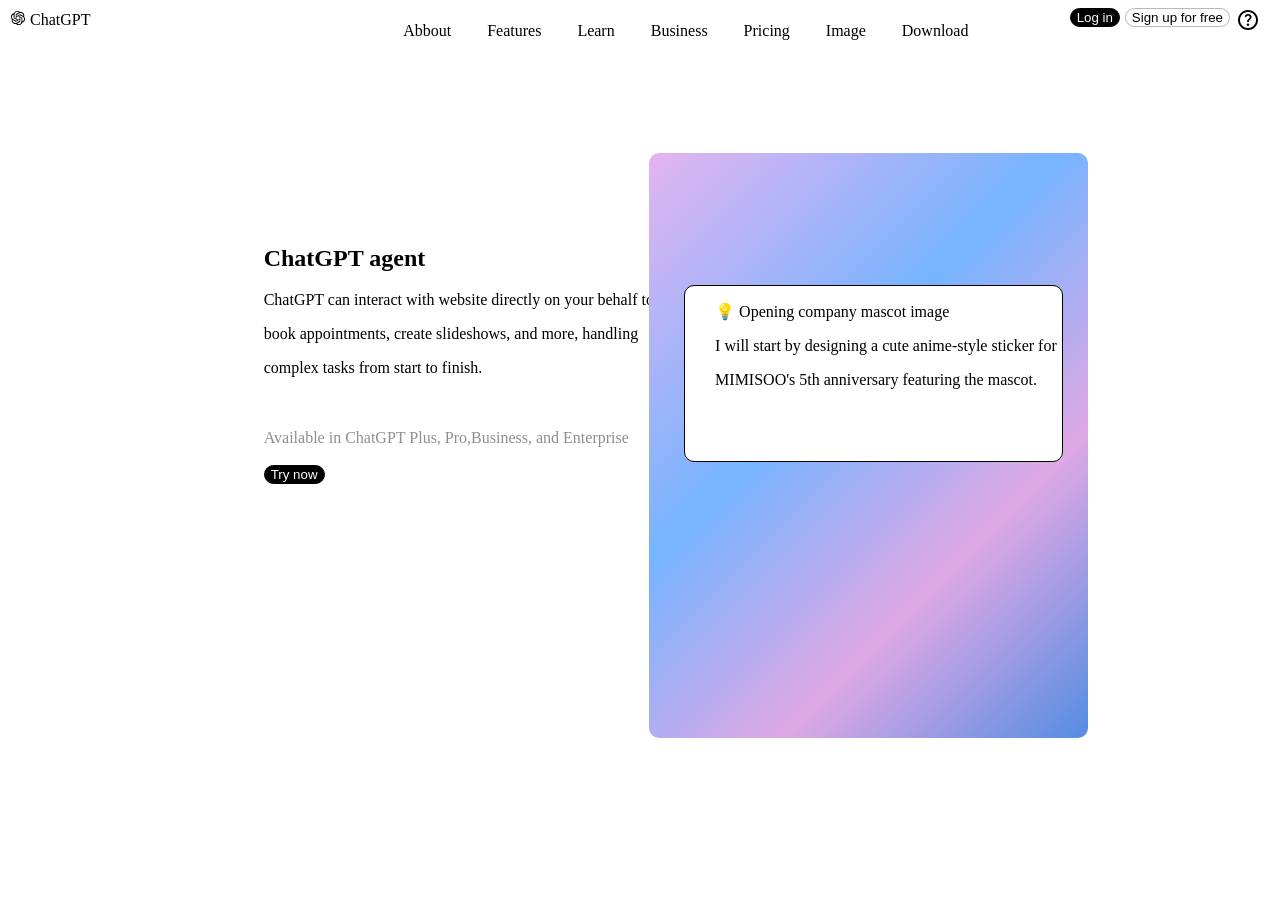
==== agentPage.html @ 11c39e42 "update project files" ====
<!DOCTYPE html>
<html lang="en">

<head>
    <meta charset="UTF-8">
    <meta name="viewport" content="width=device-width, initial-scale=1.0">
    <title>agent_page</title>
    <link rel="stylesheet" href="agentPage.css">
    <link rel="stylesheet"
        href="https://fonts.googleapis.com/css2?family=Material+Symbols+Outlined:opsz,wght,FILL,GRAD@20..48,100..700,0..1,-50..200&icon_names=help" />
</head>

<body>
    <header>
        <nav class="main-nav">
            <ul>
                <li>Abbout</li>
                <li>Features</li>
                <li>Learn</li>
                <li>Business</li>
                <li>Pricing</li>
                <li><a href="image.html" style="text-decoration: none; color: inherit;">Image</a></li>
                <li>Download</li>
            </ul>
        </nav>
        <p id="chatGPT">ChatGPT </p>
        <span id="help" class="material-symbols-outlined"> help</span>
        <button id="LogIn"> Log in </button>
        <button id="SignUp"> Sign up for free </button>

        <svg id="GPTICON" xmlns="http://www.w3.org/2000/svg" shape-rendering="geometricPrecision"
            text-rendering="geometricPrecision" image-rendering="optimizeQuality" fill-rule="evenodd"
            clip-rule="evenodd" viewBox="0 0 512 509.639">
            <path fill="#fff"
                d="M115.612 0h280.775C459.974 0 512 52.026 512 115.612v278.415c0 63.587-52.026 115.613-115.613 115.613H115.612C52.026 509.64 0 457.614 0 394.027V115.612C0 52.026 52.026 0 115.612 0z" />
            <path fill-rule="nonzero"
                d="M412.037 221.764a90.834 90.834 0 004.648-28.67 90.79 90.79 0 00-12.443-45.87c-16.37-28.496-46.738-46.089-79.605-46.089-6.466 0-12.943.683-19.264 2.04a90.765 90.765 0 00-67.881-30.515h-.576c-.059.002-.149.002-.216.002-39.807 0-75.108 25.686-87.346 63.554-25.626 5.239-47.748 21.31-60.682 44.03a91.873 91.873 0 00-12.407 46.077 91.833 91.833 0 0023.694 61.553 90.802 90.802 0 00-4.649 28.67 90.804 90.804 0 0012.442 45.87c16.369 28.504 46.74 46.087 79.61 46.087a91.81 91.81 0 0019.253-2.04 90.783 90.783 0 0067.887 30.516h.576l.234-.001c39.829 0 75.119-25.686 87.357-63.588 25.626-5.242 47.748-21.312 60.682-44.033a91.718 91.718 0 0012.383-46.035 91.83 91.83 0 00-23.693-61.553l-.004-.005zM275.102 413.161h-.094a68.146 68.146 0 01-43.611-15.8 56.936 56.936 0 002.155-1.221l72.54-41.901a11.799 11.799 0 005.962-10.251V241.651l30.661 17.704c.326.163.55.479.596.84v84.693c-.042 37.653-30.554 68.198-68.21 68.273h.001zm-146.689-62.649a68.128 68.128 0 01-9.152-34.085c0-3.904.341-7.817 1.005-11.663.539.323 1.48.897 2.155 1.285l72.54 41.901a11.832 11.832 0 0011.918-.002l88.563-51.137v35.408a1.1 1.1 0 01-.438.94l-73.33 42.339a68.43 68.43 0 01-34.11 9.12 68.359 68.359 0 01-59.15-34.11l-.001.004zm-19.083-158.36a68.044 68.044 0 0135.538-29.934c0 .625-.036 1.731-.036 2.5v83.801l-.001.07a11.79 11.79 0 005.954 10.242l88.564 51.13-30.661 17.704a1.096 1.096 0 01-1.034.093l-73.337-42.375a68.36 68.36 0 01-34.095-59.143 68.412 68.412 0 019.112-34.085l-.004-.003zm251.907 58.621l-88.563-51.137 30.661-17.697a1.097 1.097 0 011.034-.094l73.337 42.339c21.109 12.195 34.132 34.746 34.132 59.132 0 28.604-17.849 54.199-44.686 64.078v-86.308c.004-.032.004-.065.004-.096 0-4.219-2.261-8.119-5.919-10.217zm30.518-45.93c-.539-.331-1.48-.898-2.155-1.286l-72.54-41.901a11.842 11.842 0 00-5.958-1.611c-2.092 0-4.15.558-5.957 1.611l-88.564 51.137v-35.408l-.001-.061a1.1 1.1 0 01.44-.88l73.33-42.303a68.301 68.301 0 0134.108-9.129c37.704 0 68.281 30.577 68.281 68.281a68.69 68.69 0 01-.984 11.545v.005zm-191.843 63.109l-30.668-17.704a1.09 1.09 0 01-.596-.84v-84.692c.016-37.685 30.593-68.236 68.281-68.236a68.332 68.332 0 0143.689 15.804 63.09 63.09 0 00-2.155 1.222l-72.54 41.9a11.794 11.794 0 00-5.961 10.248v.068l-.05 102.23zm16.655-35.91l39.445-22.782 39.444 22.767v45.55l-39.444 22.767-39.445-22.767v-45.535z" />
        </svg>
    </header>
    <section id="container">
        <div id="text">
            <h1>ChatGPT agent</h1>
            <p>ChatGPT can interact with website directly on your behalf to</p>
            <p>book appointments, create slideshows, and more, handling</p>
            <p>complex tasks from start to finish.</p>
            <br>
            <br>
            <span>Available in ChatGPT Plus, Pro,Business, and Enterprise</span>
            <br>
            <br>
            <button> Try now </button>
        </div>
        <div id="img">
            <div id="p">
                <p>💡 Opening company mascot image </p>
                <p> I will start by designing a cute anime-style sticker for </p>
                <p> MIMISOO's 5th anniversary featuring the mascot. </p>
            </div>
        </div>
    </section>
</body>

</html>
---- agentPage.css ----
.main-nav {
    position: relative;
}

.main-nav ul {
    list-style-type: none;
    margin: 0;
    padding: 0;
    position: absolute;
    left: 30%;
}

.main-nav li {
    display: inline-block;
    padding: 14px 16px;
    text-align: center;
}

#GPTICON {
    width: 20px;
    height: 20px;
    top: 5px;
}

#help {
    position: absolute;
    right: 20px;
}

#LogIn {
    position: absolute;
    right: 160px;
    border: 1px solid black;
    border-radius: 10px;
    background-color: black;
    color: white;
}

#SignUp {
    position: absolute;
    right: 50px;
    border: 1px solid rgb(185, 184, 184);
    border-radius: 10px;
    background-color: white;
    color: black;
}

#chatGPT {
    position: absolute;
    top: -5px;
    left: 30px;
}

#container {
    position: absolute;
    top: 17%;
    width: 70%;
    height: 65%;
    left: 15%;
}

#text {
    position: absolute;
    width: 49%;
    height: 100%;
    padding: 8%;
}

#text span {
    color: #908e8e;
}

#text button {
    right: 160px;
    border: 1px solid black;
    border-radius: 10px;
    background-color: black;
    color: white;
}

#img {
    position: absolute;
    width: 49%;
    height: 100%;
    right: 0%;
    border-radius: 10px;
    background-color: #8ec5fc;
    background: linear-gradient(135deg, #e4b4f0 0%, #76b4ff 40%, #dfa8e5 70%, #548de2 100%);
}

#p {
    border: 1px solid black;
    margin-top: 30%;
    height: 30%;
    width: 79%;
    margin-left: 8%;
    border-radius: 10px;
    padding-left: 30px;
    background-color: white;
}
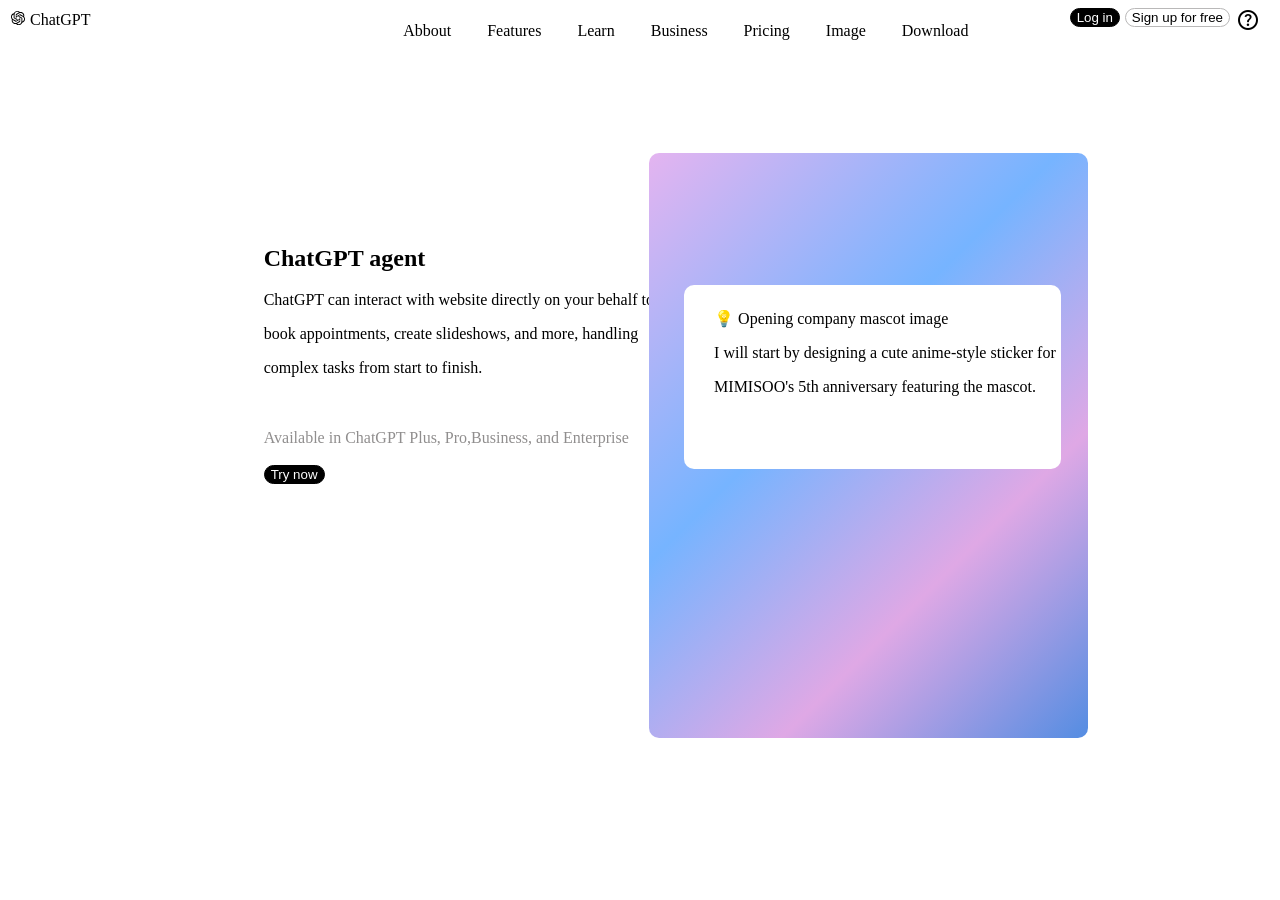
==== commit 1346e83f: "update" ====
--- a/agentPage.html
+++ b/agentPage.html
@@ -19,7 +19,7 @@
                 <li>Learn</li>
                 <li>Business</li>
                 <li>Pricing</li>
-                <li><a href="image.html" style="text-decoration: none; color: inherit;">Image</a></li>
+                <li><a href="image.html">Image</a></li>
                 <li>Download</li>
             </ul>
         </nav>
--- a/agentPage.css
+++ b/agentPage.css
@@ -14,6 +14,11 @@
     display: inline-block;
     padding: 14px 16px;
     text-align: center;
+}
+
+a {
+    text-decoration: none;
+    color: inherit;
 }
 
 #GPTICON {
@@ -89,12 +94,12 @@
 }
 
 #p {
-    border: 1px solid black;
     margin-top: 30%;
     height: 30%;
     width: 79%;
     margin-left: 8%;
     border-radius: 10px;
     padding-left: 30px;
+    padding-top: 2%;
     background-color: white;
 }
